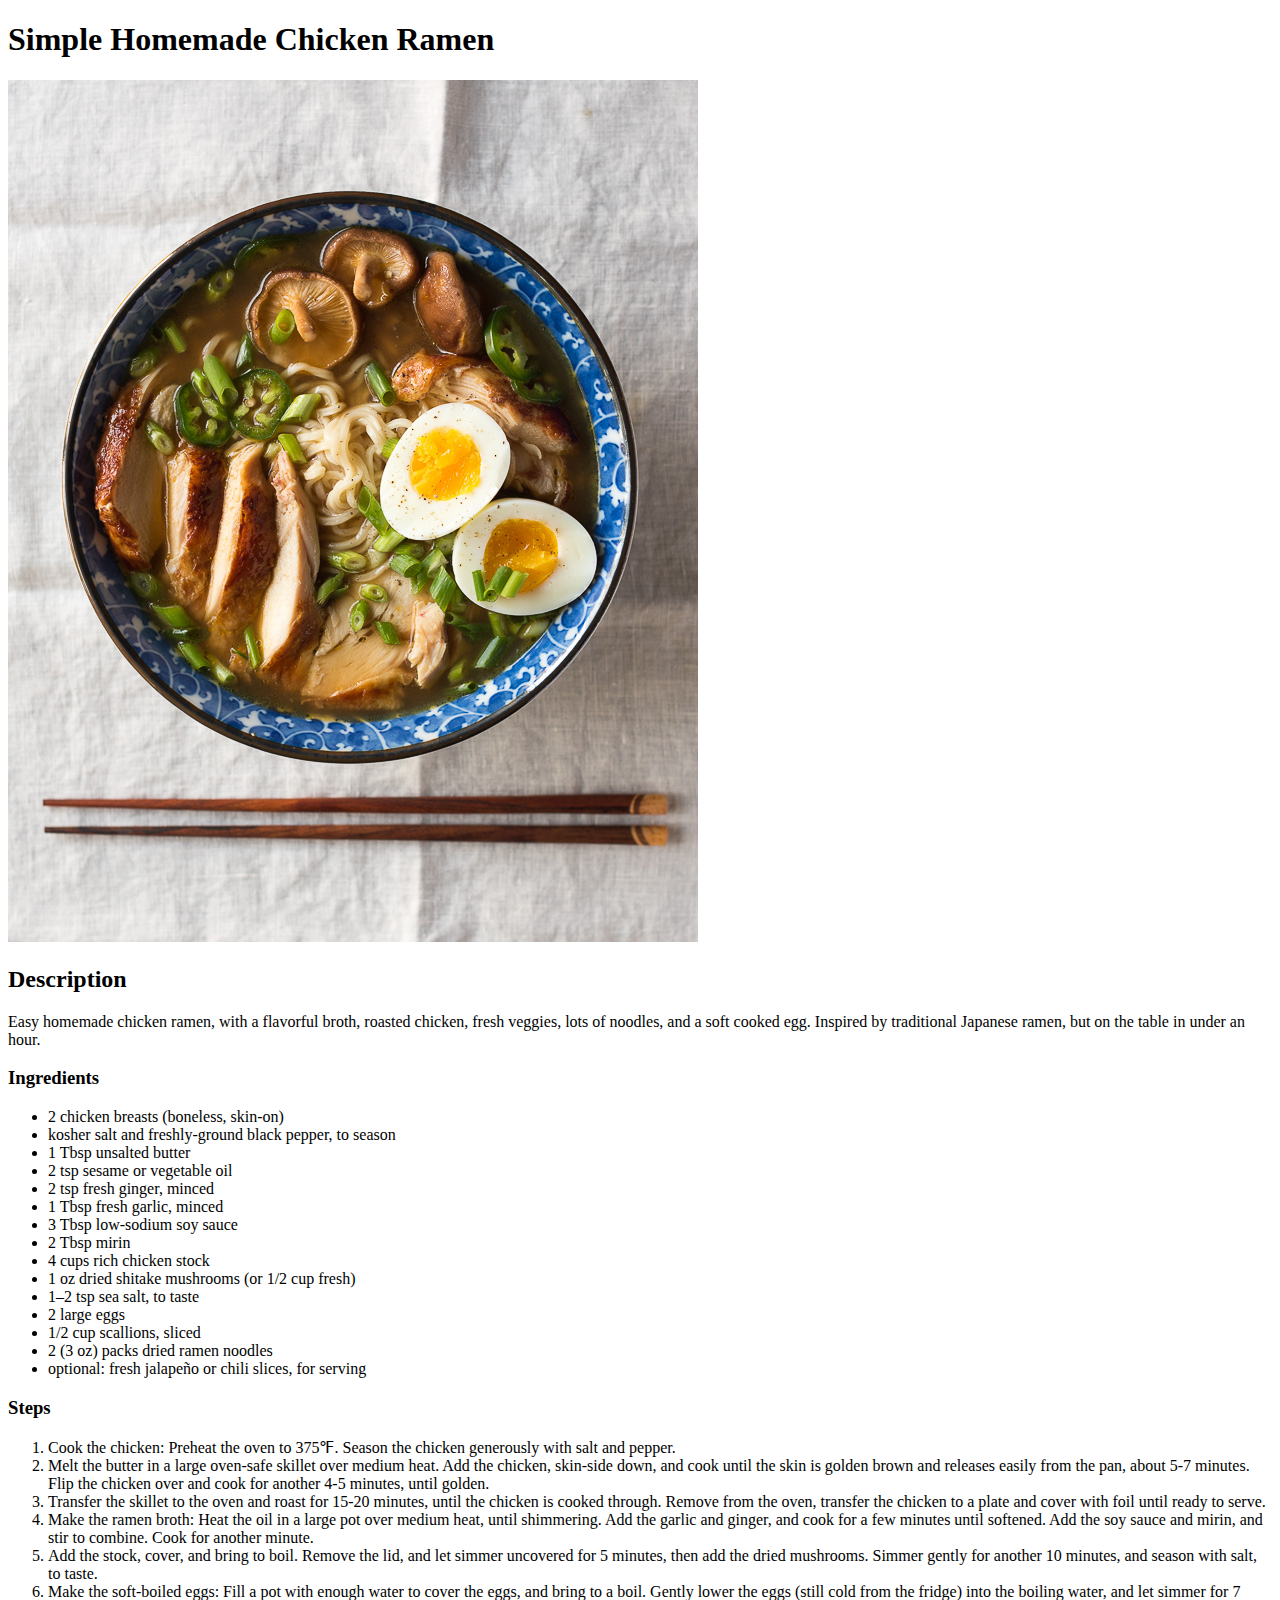
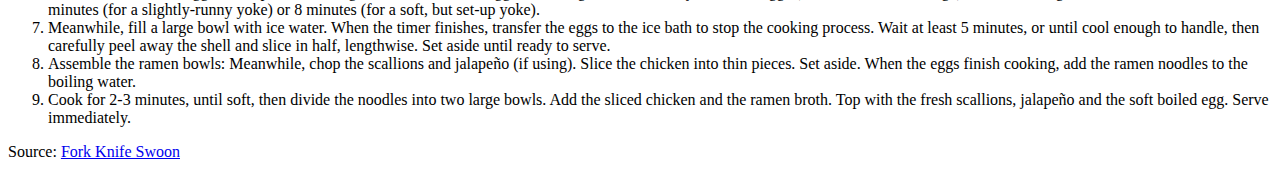
==== recipes/chicken-ramen.html @ 583f34d7 "add ramen recipe" ====
<!DOCTYPE html>
<html>
<head>
	<meta charset="utf-8">
	<meta name="viewport" content="width=device-width, initial-scale=1">
	<title>Simple Homemade Chicken Ramen</title>
</head>
<body>

	<h1>Simple Homemade Chicken Ramen</h1>

	<img src="./chicken-ramen.jpg">

	<h2>Description</h2>
	<p>Easy homemade chicken ramen, with a flavorful broth, roasted chicken, fresh veggies, lots of noodles, and a soft cooked egg. Inspired by traditional Japanese ramen, but on the table in under an hour.</p>

	<h3>Ingredients</h3>
	<ul>
		<li>2 chicken breasts (boneless, skin-on)</li>
		<li>kosher salt and freshly-ground black pepper, to season</li>
		<li>1 Tbsp unsalted butter</li>
		<li>2 tsp sesame or vegetable oil</li>
		<li>2 tsp fresh ginger, minced</li>
		<li>1 Tbsp fresh garlic, minced</li>
		<li>3 Tbsp low-sodium soy sauce</li>
		<li>2 Tbsp mirin</li>
		<li>4 cups rich chicken stock</li>
		<li>1 oz dried shitake mushrooms (or 1/2 cup fresh)</li>
		<li>1–2 tsp sea salt, to taste</li>
		<li>2 large eggs</li>
		<li>1/2 cup scallions, sliced</li>
		<li>2 (3 oz) packs dried ramen noodles</li>
		<li>optional: fresh jalapeño or chili slices, for serving</li>
	</ul>

	<h3>Steps</h3>

	<ol>
		<li>Cook the chicken: Preheat the oven to 375℉. Season the chicken generously with salt and pepper.</li>
		<li>Melt the butter in a large oven-safe skillet over medium heat. Add the chicken, skin-side down, and cook until the skin is golden brown and releases easily from the pan, about 5-7 minutes. Flip the chicken over and cook for another 4-5 minutes, until golden.</li>
		<li>Transfer the skillet to the oven and roast for 15-20 minutes, until the chicken is cooked through. Remove from the oven, transfer the chicken to a plate and cover with foil until ready to serve.</li>
		<li>Make the ramen broth: Heat the oil in a large pot over medium heat, until shimmering. Add the garlic and ginger, and cook for a few minutes until softened. Add the soy sauce and mirin, and stir to combine. Cook for another minute.</li>
		<li>Add the stock, cover, and bring to boil. Remove the lid, and let simmer uncovered for 5 minutes, then add the dried mushrooms. Simmer gently for another 10 minutes, and season with salt, to taste.</li>
		<li>Make the soft-boiled eggs: Fill a pot with enough water to cover the eggs, and bring to a boil. Gently lower the eggs (still cold from the fridge) into the boiling water, and let simmer for 7 minutes (for a slightly-runny yoke) or 8 minutes (for a soft, but set-up yoke).</li>
		<li>Meanwhile, fill a large bowl with ice water. When the timer finishes, transfer the eggs to the ice bath to stop the cooking process. Wait at least 5 minutes, or until cool enough to handle, then carefully peel away the shell and slice in half, lengthwise. Set aside until ready to serve.</li>
		<li>Assemble the ramen bowls: Meanwhile, chop the scallions and jalapeño (if using). Slice the chicken into thin pieces. Set aside. When the eggs finish cooking, add the ramen noodles to the boiling water.</li>
		<li>Cook for 2-3 minutes, until soft, then divide the noodles into two large bowls. Add the sliced chicken and the ramen broth. Top with the fresh scallions, jalapeño and the soft boiled egg. Serve immediately.</li>
	</ol>

	<p>Source: <a href="https://www.forkknifeswoon.com/simple-homemade-chicken-ramen/">Fork Knife Swoon</a></p>

</body>
</html>
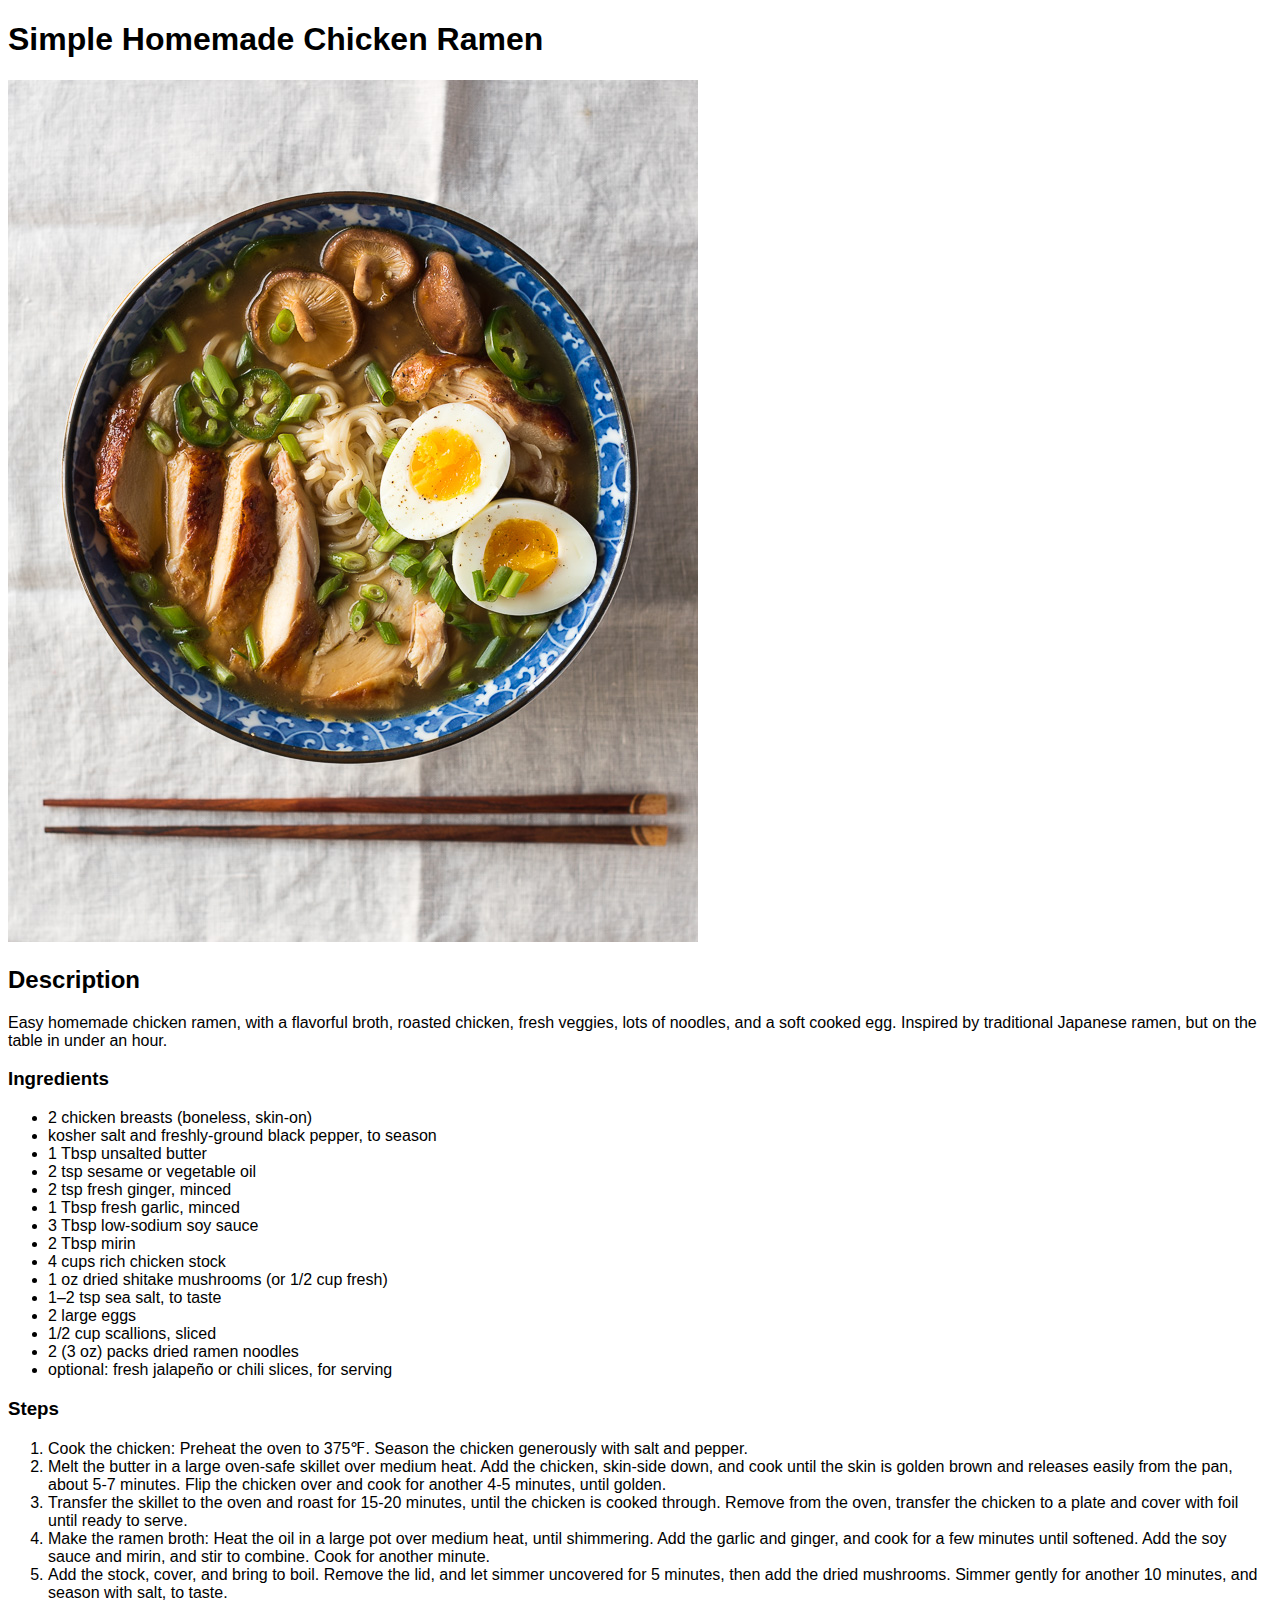
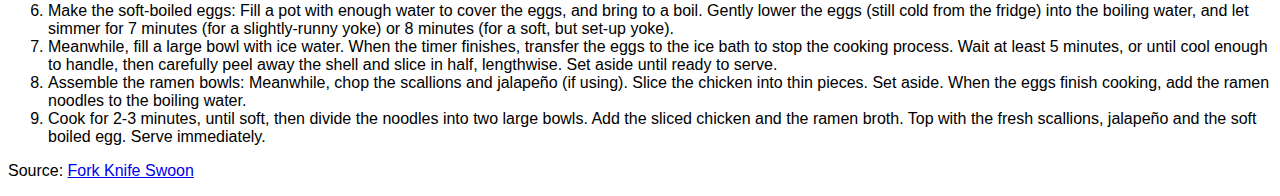
==== commit 64a22235: "reorganize folders" ====
--- a/recipes/chicken-ramen.html
+++ b/recipes/chicken-ramen.html
@@ -4,12 +4,13 @@
 	<meta charset="utf-8">
 	<meta name="viewport" content="width=device-width, initial-scale=1">
 	<title>Simple Homemade Chicken Ramen</title>
+	<link rel="stylesheet" type="text/css" href="../css/style.css">
 </head>
 <body>
 
 	<h1>Simple Homemade Chicken Ramen</h1>
 
-	<img src="./chicken-ramen.jpg">
+	<img src="../img/chicken-ramen.jpg">
 
 	<h2>Description</h2>
 	<p>Easy homemade chicken ramen, with a flavorful broth, roasted chicken, fresh veggies, lots of noodles, and a soft cooked egg. Inspired by traditional Japanese ramen, but on the table in under an hour.</p>
--- a/css/style.css
+++ b/css/style.css
@@ -0,0 +1,4 @@
+* {
+	background-color: f4f4f4;
+	font-family: Arial, Helvetica, sans-serif;
+}